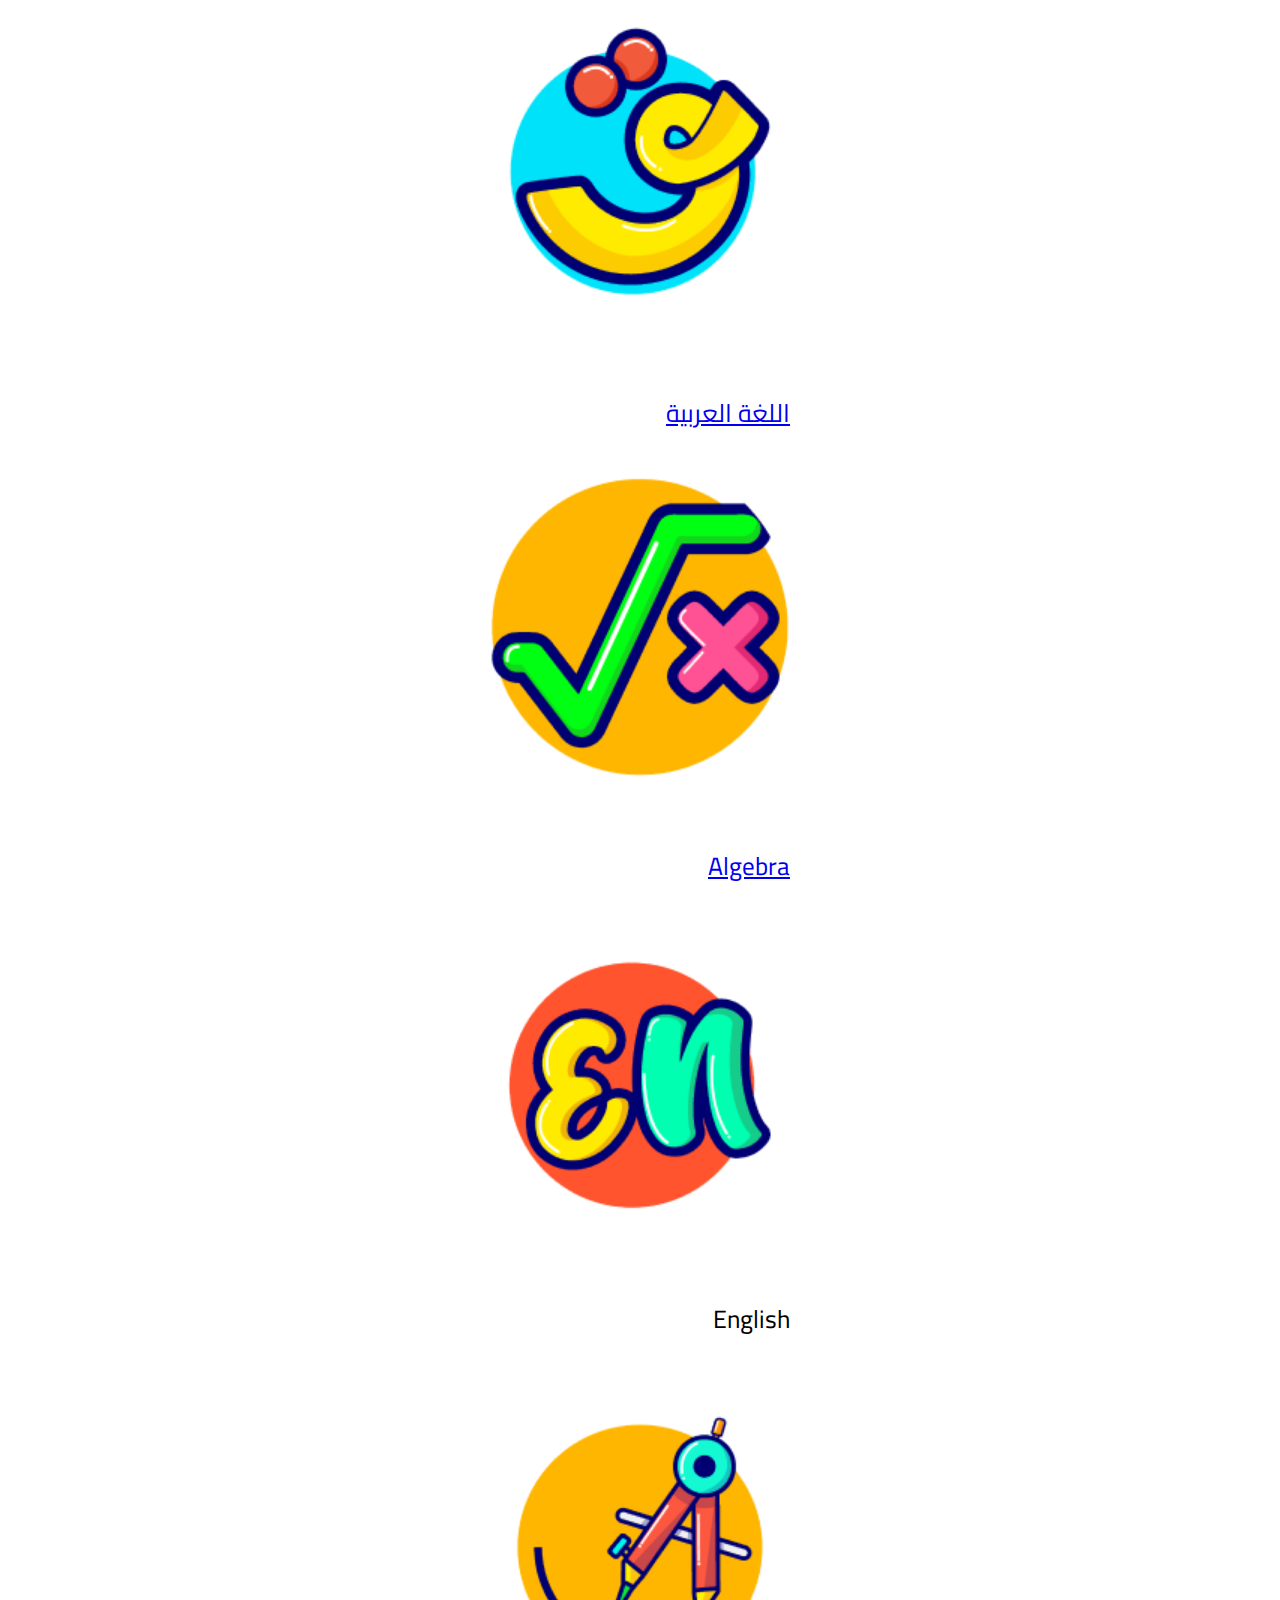
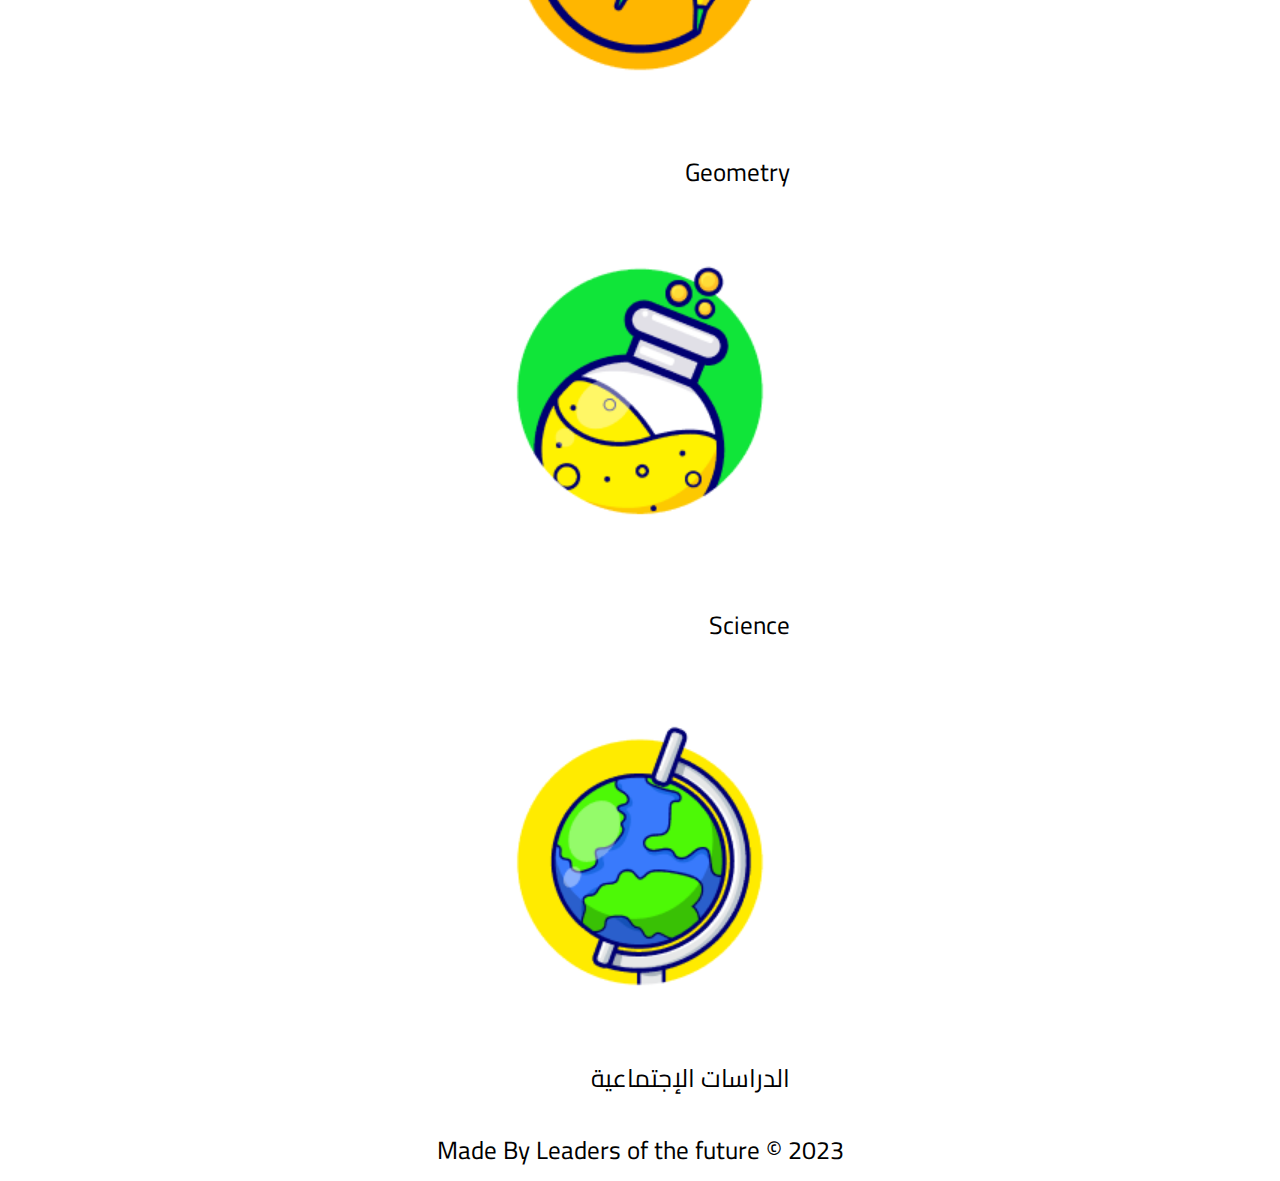
==== source.html @ 36c35ac9 "Fixing 404 Error" ====
<!DOCTYPE html>
<html lang="en">
<head>
    <meta charset="UTF-8">
    <meta http-equiv="X-UA-Compatible" content="IE=edge">
    <meta name="viewport" content="width=device-width, initial-scale=1.0">
    <link rel="stylesheet" href="style.css">
    <link rel="preconnect" href="https://fonts.googleapis.com">
    <link rel="preconnect" href="https://fonts.gstatic.com" crossorigin>
    <link href="https://fonts.googleapis.com/css2?family=Cairo:wght@200;300;400;500;600;700;800;900;1000&display=swap" rel="stylesheet">
    <title>Resources Collection V1.0 | BETA Version</title>
</head>
<body>
    <div class="parent">
        <a href="arabic/arabic.html" class="subject">
            <div class="subject">
                <img src="imgs/arabic.png" alt="arabic">
                <p>اللغة العربية</p>
            </div>
        </a>
        <a href="algebra/algebra.html">
        <div class="subject">
            <img src="imgs/algebra.png" alt="algebra">
            <p>Algebra</p>
        </div>
    </a>
        <div class="subject">
            <img src="imgs/english.png" alt="english">
            <p>English</p>
        </div>
        <div class="subject">
            <img src="imgs/geometry.png" alt="geometry">
            <p>Geometry</p>
        </div>
        <div class="subject">
            <img src="imgs/science.png" alt="science">
            <p>Science</p>
        </div>
        <div class="subject">
            <img src="imgs/social.png" alt="social">
            <p>الدراسات الإجتماعية</p>
        </div>
    </div>
    <span>Made By Leaders of the future &copy; 2023 </span>
</body>
</html>
---- style.css ----
*{
    font-family: 'Cairo', sans-serif;
    direction: rtl;
    font-size: 25px;
    flex-direction: column;
}
body{
    display: flex;
    flex-direction: column;
    justify-content: center;
    align-items:center;
}
form{padding: 50px;}
img{
    width: 300px;
}
select{
    margin: 20px;
}
input{
    margin: 20px 155px;
}
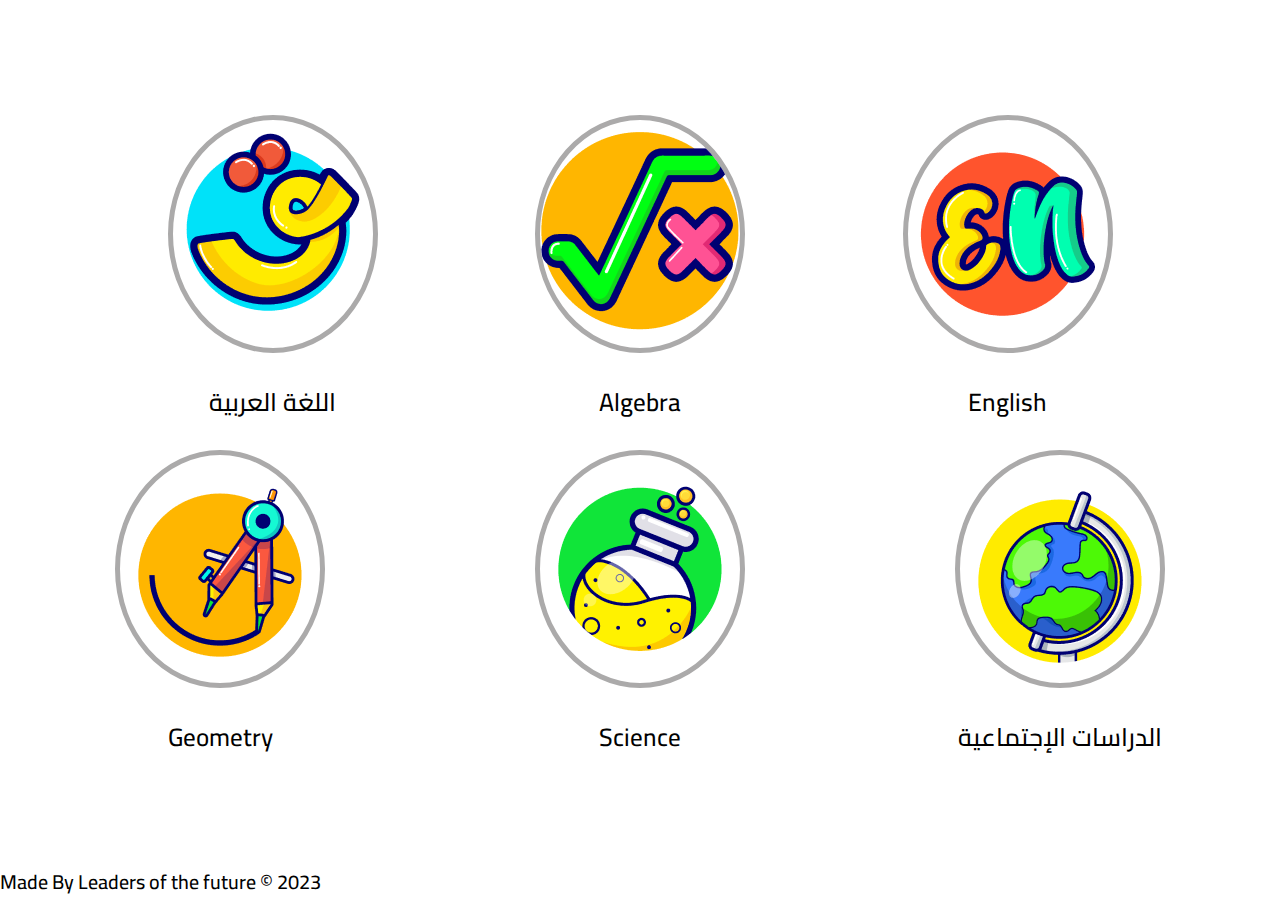
==== commit 4b7fd936: "Fixing CSS file" ====
--- a/source.html
+++ b/source.html
@@ -4,7 +4,7 @@
     <meta charset="UTF-8">
     <meta http-equiv="X-UA-Compatible" content="IE=edge">
     <meta name="viewport" content="width=device-width, initial-scale=1.0">
-    <link rel="stylesheet" href="style.css">
+    <link rel="stylesheet" href="source.css">
     <link rel="preconnect" href="https://fonts.googleapis.com">
     <link rel="preconnect" href="https://fonts.gstatic.com" crossorigin>
     <link href="https://fonts.googleapis.com/css2?family=Cairo:wght@200;300;400;500;600;700;800;900;1000&display=swap" rel="stylesheet">
--- a/source.css
+++ b/source.css
@@ -0,0 +1,38 @@
+*{
+    font-family: 'Cairo', sans-serif;
+    font-weight: 500;
+    font-size: 25px;
+}
+a{
+    text-decoration: none;
+    color: black;
+}
+span{
+    position: absolute;
+    bottom: 0;
+    left: 0;
+    font-size: 20px;
+}
+.subject{
+    flex: 1 0 30%;
+    display: flex;
+    flex-direction: column;
+    align-items: center;
+}
+body{
+    display: flex;
+    align-items: center;
+    justify-content: center;
+    height: 100vh;
+    margin: 0;
+}
+.parent{
+    display: flex;
+    flex-wrap: wrap;
+}
+img{
+
+
+    border: 5px solid rgb(171, 170, 170);
+    border-radius: 50%;
+}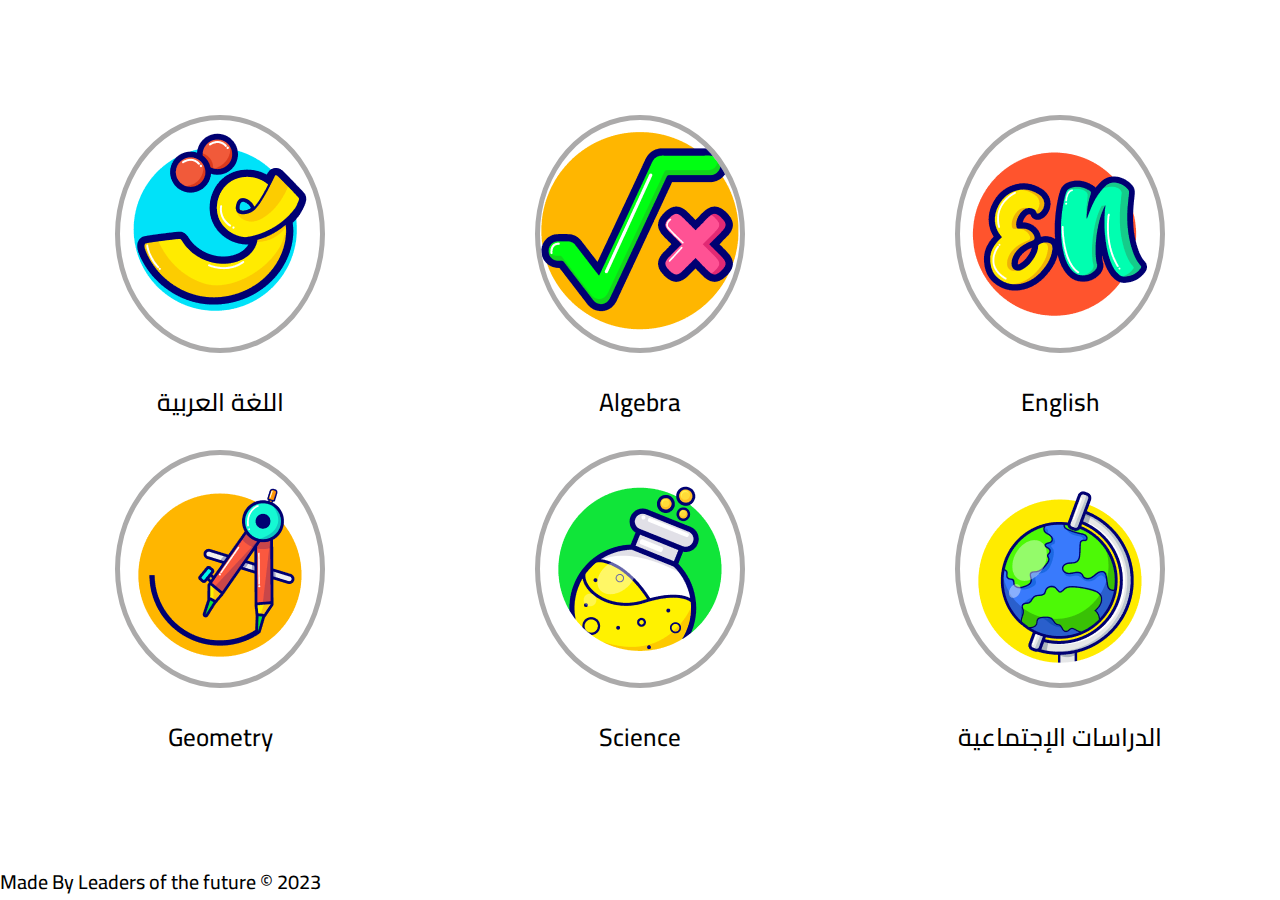
==== commit 8b1f1f0b: "Add Redirection after login" ====
--- a/source.html
+++ b/source.html
@@ -1,46 +1,57 @@
 <!DOCTYPE html>
 <html lang="en">
-<head>
-    <meta charset="UTF-8">
-    <meta http-equiv="X-UA-Compatible" content="IE=edge">
-    <meta name="viewport" content="width=device-width, initial-scale=1.0">
-    <link rel="stylesheet" href="source.css">
-    <link rel="preconnect" href="https://fonts.googleapis.com">
-    <link rel="preconnect" href="https://fonts.gstatic.com" crossorigin>
-    <link href="https://fonts.googleapis.com/css2?family=Cairo:wght@200;300;400;500;600;700;800;900;1000&display=swap" rel="stylesheet">
+  <head>
+    <meta charset="UTF-8" />
+    <meta http-equiv="X-UA-Compatible" content="IE=edge" />
+    <meta name="viewport" content="width=device-width, initial-scale=1.0" />
+    <link rel="stylesheet" href="source.css" />
+    <link rel="preconnect" href="https://fonts.googleapis.com" />
+    <link rel="preconnect" href="https://fonts.gstatic.com" crossorigin />
+    <link
+      href="https://fonts.googleapis.com/css2?family=Cairo:wght@200;300;400;500;600;700;800;900;1000&display=swap"
+      rel="stylesheet"
+    />
     <title>Resources Collection V1.0 | BETA Version</title>
-</head>
-<body>
+  </head>
+  <body>
     <div class="parent">
-        <a href="arabic/arabic.html" class="subject">
-            <div class="subject">
-                <img src="imgs/arabic.png" alt="arabic">
-                <p>اللغة العربية</p>
-            </div>
-        </a>
-        <a href="algebra/algebra.html">
+      <a href="arabic/arabic.html" class="subject">
         <div class="subject">
-            <img src="imgs/algebra.png" alt="algebra">
-            <p>Algebra</p>
+          <img src="imgs/arabic.png" alt="arabic" />
+          <p>اللغة العربية</p>
         </div>
-    </a>
+      </a>
+      <a href="arabic/login/u3_p2_t2.html" class="subject">
         <div class="subject">
-            <img src="imgs/english.png" alt="english">
-            <p>English</p>
+          <img src="imgs/algebra.png" alt="algebra" />
+          <p>Algebra</p>
         </div>
+      </a>
+      <a href="arabic/login/u3_p2_t2.html" class="subject">
         <div class="subject">
-            <img src="imgs/geometry.png" alt="geometry">
-            <p>Geometry</p>
+          <img src="imgs/english.png" alt="english" />
+          <p>English</p>
         </div>
+      </a>
+      <a href="arabic/login/u3_p2_t2.html" class="subject">
         <div class="subject">
-            <img src="imgs/science.png" alt="science">
-            <p>Science</p>
+          <img src="imgs/geometry.png" alt="geometry" />
+          <p>Geometry</p>
         </div>
+      </a>
+      <a href="arabic/login/u3_p2_t2.html" class="subject">
         <div class="subject">
-            <img src="imgs/social.png" alt="social">
-            <p>الدراسات الإجتماعية</p>
+          <img src="imgs/science.png" alt="science" />
+          <p>Science</p>
         </div>
+      </a>
+      <a href="arabic/login/u3_p2_t2.html" class="subject">
+        <div class="subject">
+          <img src="imgs/social.png" alt="social" />
+          <p>الدراسات الإجتماعية</p>
+        </div>
+      </a>
     </div>
     <span>Made By Leaders of the future &copy; 2023 </span>
-</body>
+  </body>
 </html>
